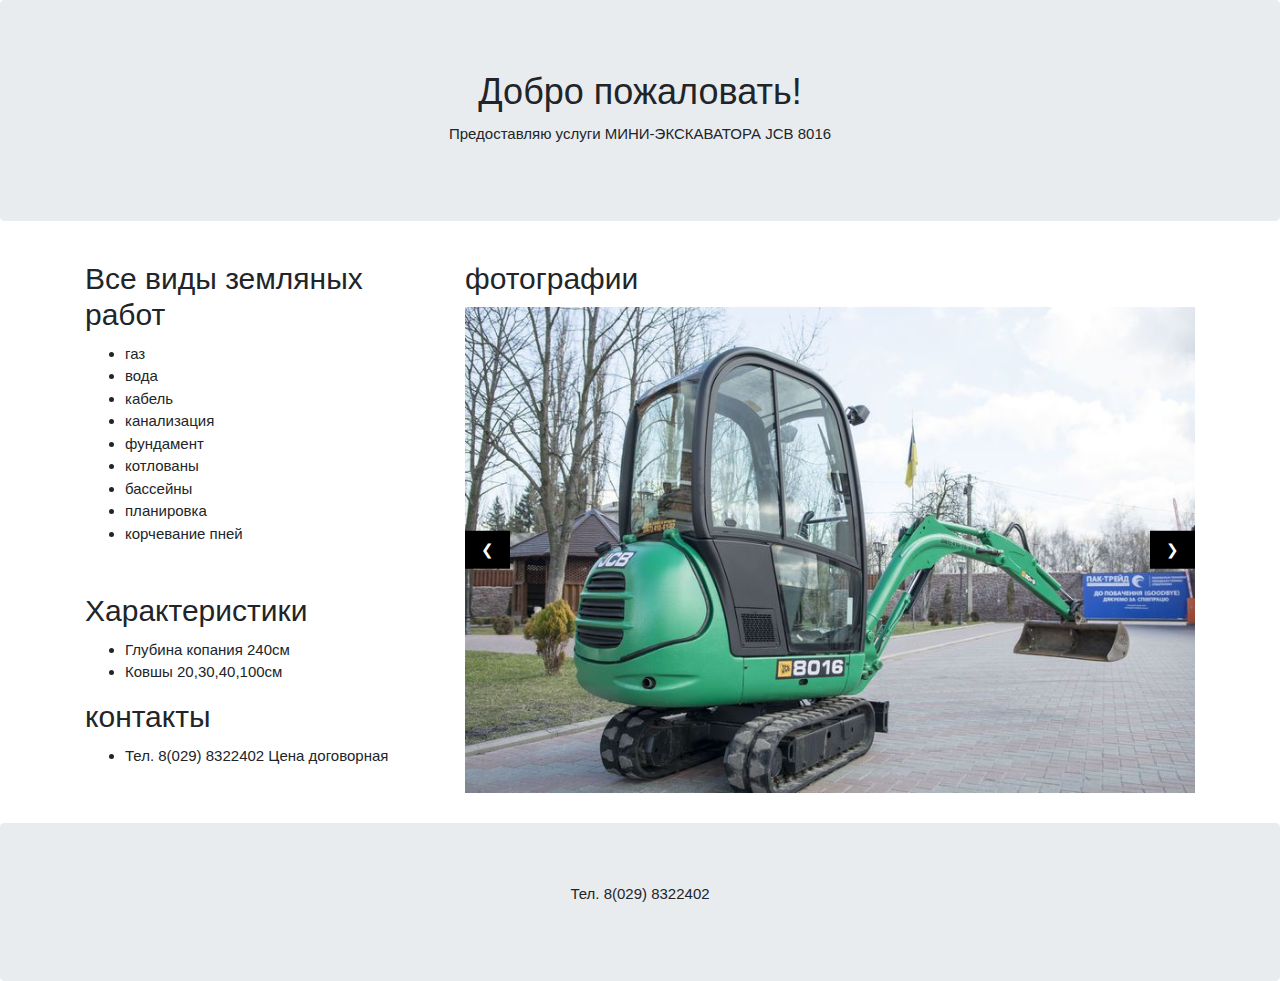
==== index.html @ a3a2afa6 "Changed file name" ====
<!DOCTYPE html>
<html lang="en">
<head>
  <title>УСЛУГИ МИНИ-ЭКСКАВАТОРА</title>
  <meta charset="utf-8">
  <meta name="viewport" content="width=device-width, initial-scale=1">
  <link rel="stylesheet" href="https://maxcdn.bootstrapcdn.com/bootstrap/4.1.0/css/bootstrap.min.css">
  <link rel="stylesheet" href="https://www.w3schools.com/w3css/4/w3.css">
  <link rel="stylesheet" href="https://www.w3schools.com/w3css/4/w3.css">
  <link rel="stylesheet" href="https://www.w3schools.com/lib/w3-colors-flat.css">
  <script src="https://ajax.googleapis.com/ajax/libs/jquery/3.3.1/jquery.min.js"></script>
  <script src="https://cdnjs.cloudflare.com/ajax/libs/popper.js/1.14.0/umd/popper.min.js"></script>
  <script src="https://maxcdn.bootstrapcdn.com/bootstrap/4.1.0/js/bootstrap.min.js"></script>

  <style>
  .img_style {
      max-width:280px;
      max-height: auto;
  }
  </style>
</head>
<body>

<div class="w3-flat-wet-asphalt jumbotron text-center" style="margin-bottom:0">
  <h1>Добро пожаловать!</h1>
  <p>Предоставляю услуги МИНИ-ЭКСКАВАТОРА JCB 8016</p> 
</div>

<div class="container" style="margin-top:30px; margin-bottom: 30px;">
  <div class="row">
    <div class="col-sm-4">
      <h2>Все виды земляных работ</h2>
      <ul>   
        <li>газ</li>
        <li>вода</li>
        <li>кабель</li>
        <li>канализация</li>
        <li>фундамент</li>
        <li>котлованы</li>
        <li>бассейны</li>
        <li>планировка</li>
        <li>корчевание пней</li>
      </ul>
      <br/>
      <h2>Характеристики</h2>
      <ul>
        <li>Глубина копания 240см</li>
        <li>Ковшы 20,30,40,100см  </li>
      </ul>
      <h2>контакты</h2>
      <ul>
        <li>Тел. 8(029) 8322402 Цена договорная</li>        
      </ul>



      <hr class="d-sm-none">
    </div>
    <div class="col-sm-8">
      <h2>фотографии</h2>
    <div class="w3-content w3-display-container">
      <img class="mySlides" src="img/kraniukas.jpg" style="width:100%">
      <img class="mySlides" src="img/2.jpg" style="width:100%">
      <img class="mySlides" src="img/3.jpg" style="width:100%">
      <img class="mySlides" src="img/4.jpg" style="width:100%">
      <img class="mySlides" src="img/5.jpg" style="width:100%">
      <img class="mySlides" src="img/6.jpg" style="width:100%">
      <img class="mySlides" src="img/7.jpg" style="width:100%">
      <img class="mySlides" src="img/8.jpg" style="width:100%">
      <img class="mySlides" src="img/9.jpg" style="width:100%">
      <img class="mySlides" src="img/10.jpg" style="width:100%">
      <img class="mySlides" src="img/11.jpg" style="width:100%">
      <img class="mySlides" src="img/12.jpg" style="width:100%">

      <button class="w3-button w3-black w3-display-left" onclick="plusDivs(-1)">&#10094;</button>
      <button class="w3-button w3-black w3-display-right" onclick="plusDivs(1)">&#10095;</button>
    </div>
    </div>
  </div>
</div>

<div class="w3-flat-wet-asphalt jumbotron text-center" style="margin-bottom:0">
  <p>Тел. 8(029) 8322402</p>
</div>


<script>
  var slideIndex = 1;
  showDivs(slideIndex);

  function plusDivs(n) {
    showDivs(slideIndex += n);
  }

  function showDivs(n) {
    var i;
    var x = document.getElementsByClassName("mySlides");
    if (n > x.length) {slideIndex = 1}    
    if (n < 1) {slideIndex = x.length}
    for (i = 0; i < x.length; i++) {
       x[i].style.display = "none";  
    }
    x[slideIndex-1].style.display = "block";  
  }
</script>

</body>
</html>
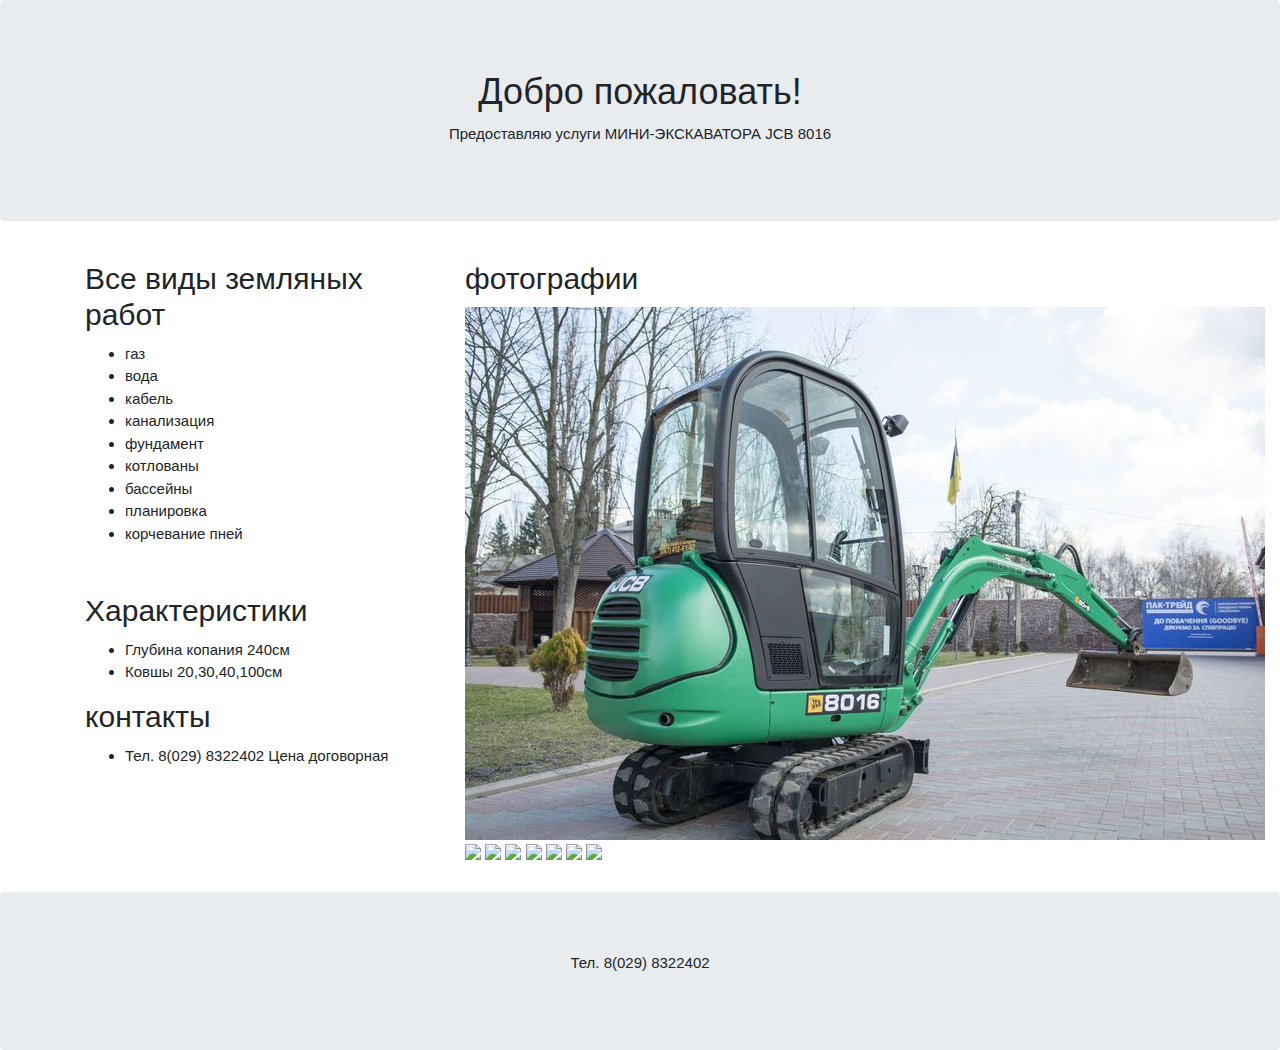
==== commit fb016f7d: "FIX" ====
--- a/index.html
+++ b/index.html
@@ -7,17 +7,11 @@
   <link rel="stylesheet" href="https://maxcdn.bootstrapcdn.com/bootstrap/4.1.0/css/bootstrap.min.css">
   <link rel="stylesheet" href="https://www.w3schools.com/w3css/4/w3.css">
   <link rel="stylesheet" href="https://www.w3schools.com/w3css/4/w3.css">
+  <link rel="stylesheet" type="text/css" href="styles/style.css">
   <link rel="stylesheet" href="https://www.w3schools.com/lib/w3-colors-flat.css">
   <script src="https://ajax.googleapis.com/ajax/libs/jquery/3.3.1/jquery.min.js"></script>
   <script src="https://cdnjs.cloudflare.com/ajax/libs/popper.js/1.14.0/umd/popper.min.js"></script>
   <script src="https://maxcdn.bootstrapcdn.com/bootstrap/4.1.0/js/bootstrap.min.js"></script>
-
-  <style>
-  .img_style {
-      max-width:280px;
-      max-height: auto;
-  }
-  </style>
 </head>
 <body>
 
@@ -57,24 +51,15 @@
       <hr class="d-sm-none">
     </div>
     <div class="col-sm-8">
-      <h2>фотографии</h2>
-    <div class="w3-content w3-display-container">
-      <img class="mySlides" src="img/kraniukas.jpg" style="width:100%">
-      <img class="mySlides" src="img/2.jpg" style="width:100%">
-      <img class="mySlides" src="img/3.jpg" style="width:100%">
-      <img class="mySlides" src="img/4.jpg" style="width:100%">
-      <img class="mySlides" src="img/5.jpg" style="width:100%">
-      <img class="mySlides" src="img/6.jpg" style="width:100%">
-      <img class="mySlides" src="img/7.jpg" style="width:100%">
-      <img class="mySlides" src="img/8.jpg" style="width:100%">
-      <img class="mySlides" src="img/9.jpg" style="width:100%">
-      <img class="mySlides" src="img/10.jpg" style="width:100%">
-      <img class="mySlides" src="img/11.jpg" style="width:100%">
-      <img class="mySlides" src="img/12.jpg" style="width:100%">
-
-      <button class="w3-button w3-black w3-display-left" onclick="plusDivs(-1)">&#10094;</button>
-      <button class="w3-button w3-black w3-display-right" onclick="plusDivs(1)">&#10095;</button>
-    </div>
+      <h2>фотографии</h2>      
+    <img src="img/kraniukas.jpg" class="img_style"/>
+    <img src="img/kraniukas_2.jpg" class="img_style"/>
+    <img src="img/6.jpg" class="img_style"/>
+    <img src="img/15.jpg" class="img_style"/>
+    <img src="img/4.jpg" class="img_style"/>
+    <img src="img/7.jpg" class="img_style"/>
+    <img src="img/8.jpg" class="img_style"/>
+    <img src="img/9.jpg" class="img_style"/>
     </div>
   </div>
 </div>
@@ -83,27 +68,8 @@
   <p>Тел. 8(029) 8322402</p>
 </div>
 
-
-<script>
-  var slideIndex = 1;
-  showDivs(slideIndex);
-
-  function plusDivs(n) {
-    showDivs(slideIndex += n);
-  }
-
-  function showDivs(n) {
-    var i;
-    var x = document.getElementsByClassName("mySlides");
-    if (n > x.length) {slideIndex = 1}    
-    if (n < 1) {slideIndex = x.length}
-    for (i = 0; i < x.length; i++) {
-       x[i].style.display = "none";  
-    }
-    x[slideIndex-1].style.display = "block";  
-  }
-</script>
-
 </body>
 </html>
 
+
+
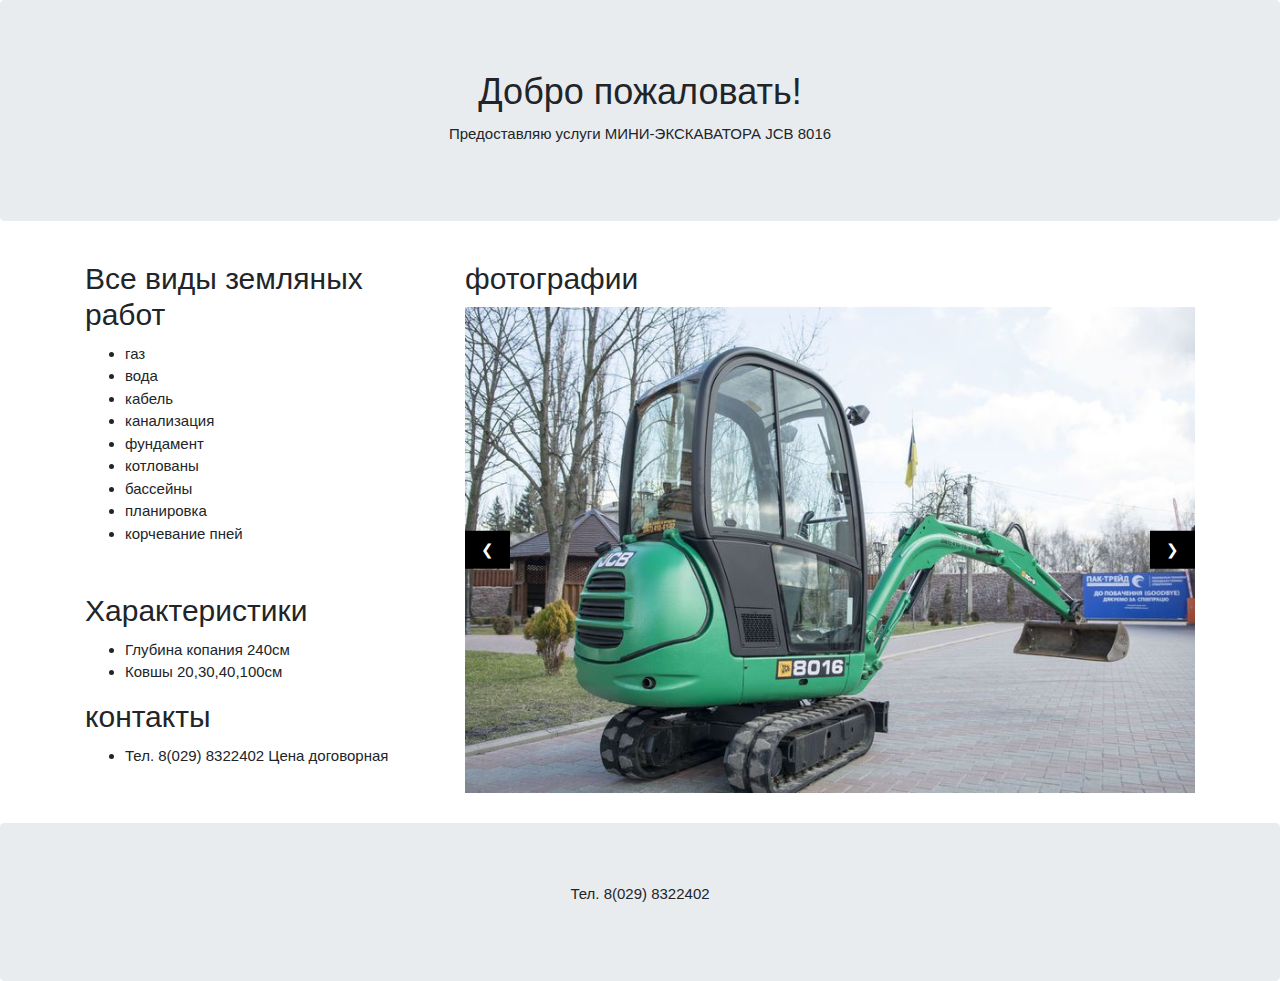
==== commit b6777688: "FIX" ====
--- a/index.html
+++ b/index.html
@@ -7,11 +7,17 @@
   <link rel="stylesheet" href="https://maxcdn.bootstrapcdn.com/bootstrap/4.1.0/css/bootstrap.min.css">
   <link rel="stylesheet" href="https://www.w3schools.com/w3css/4/w3.css">
   <link rel="stylesheet" href="https://www.w3schools.com/w3css/4/w3.css">
-  <link rel="stylesheet" type="text/css" href="styles/style.css">
   <link rel="stylesheet" href="https://www.w3schools.com/lib/w3-colors-flat.css">
   <script src="https://ajax.googleapis.com/ajax/libs/jquery/3.3.1/jquery.min.js"></script>
   <script src="https://cdnjs.cloudflare.com/ajax/libs/popper.js/1.14.0/umd/popper.min.js"></script>
   <script src="https://maxcdn.bootstrapcdn.com/bootstrap/4.1.0/js/bootstrap.min.js"></script>
+
+  <style>
+  .img_style {
+      max-width:280px;
+      max-height: auto;
+  }
+  </style>
 </head>
 <body>
 
@@ -51,15 +57,24 @@
       <hr class="d-sm-none">
     </div>
     <div class="col-sm-8">
-      <h2>фотографии</h2>      
-    <img src="img/kraniukas.jpg" class="img_style"/>
-    <img src="img/kraniukas_2.jpg" class="img_style"/>
-    <img src="img/6.jpg" class="img_style"/>
-    <img src="img/15.jpg" class="img_style"/>
-    <img src="img/4.jpg" class="img_style"/>
-    <img src="img/7.jpg" class="img_style"/>
-    <img src="img/8.jpg" class="img_style"/>
-    <img src="img/9.jpg" class="img_style"/>
+      <h2>фотографии</h2>
+    <div class="w3-content w3-display-container">
+      <img class="mySlides" src="img/kraniukas.jpg" style="width:100%">
+      <img class="mySlides" src="img/2.jpg" style="width:100%">
+      <img class="mySlides" src="img/3.jpg" style="width:100%">
+      <img class="mySlides" src="img/4.jpg" style="width:100%">
+      <img class="mySlides" src="img/5.jpg" style="width:100%">
+      <img class="mySlides" src="img/6.jpg" style="width:100%">
+      <img class="mySlides" src="img/7.jpg" style="width:100%">
+      <img class="mySlides" src="img/8.jpg" style="width:100%">
+      <img class="mySlides" src="img/9.jpg" style="width:100%">
+      <img class="mySlides" src="img/10.jpg" style="width:100%">
+      <img class="mySlides" src="img/11.jpg" style="width:100%">
+      <img class="mySlides" src="img/12.jpg" style="width:100%">
+
+      <button class="w3-button w3-black w3-display-left" onclick="plusDivs(-1)">&#10094;</button>
+      <button class="w3-button w3-black w3-display-right" onclick="plusDivs(1)">&#10095;</button>
+    </div>
     </div>
   </div>
 </div>
@@ -68,8 +83,24 @@
   <p>Тел. 8(029) 8322402</p>
 </div>
 
+
+<script>
+  var slideIndex = 1;
+  showDivs(slideIndex);
+  function plusDivs(n) {
+    showDivs(slideIndex += n);
+  }
+  function showDivs(n) {
+    var i;
+    var x = document.getElementsByClassName("mySlides");
+    if (n > x.length) {slideIndex = 1}    
+    if (n < 1) {slideIndex = x.length}
+    for (i = 0; i < x.length; i++) {
+       x[i].style.display = "none";  
+    }
+    x[slideIndex-1].style.display = "block";  
+  }
+</script>
+
 </body>
-</html>
-
-
-
+</html>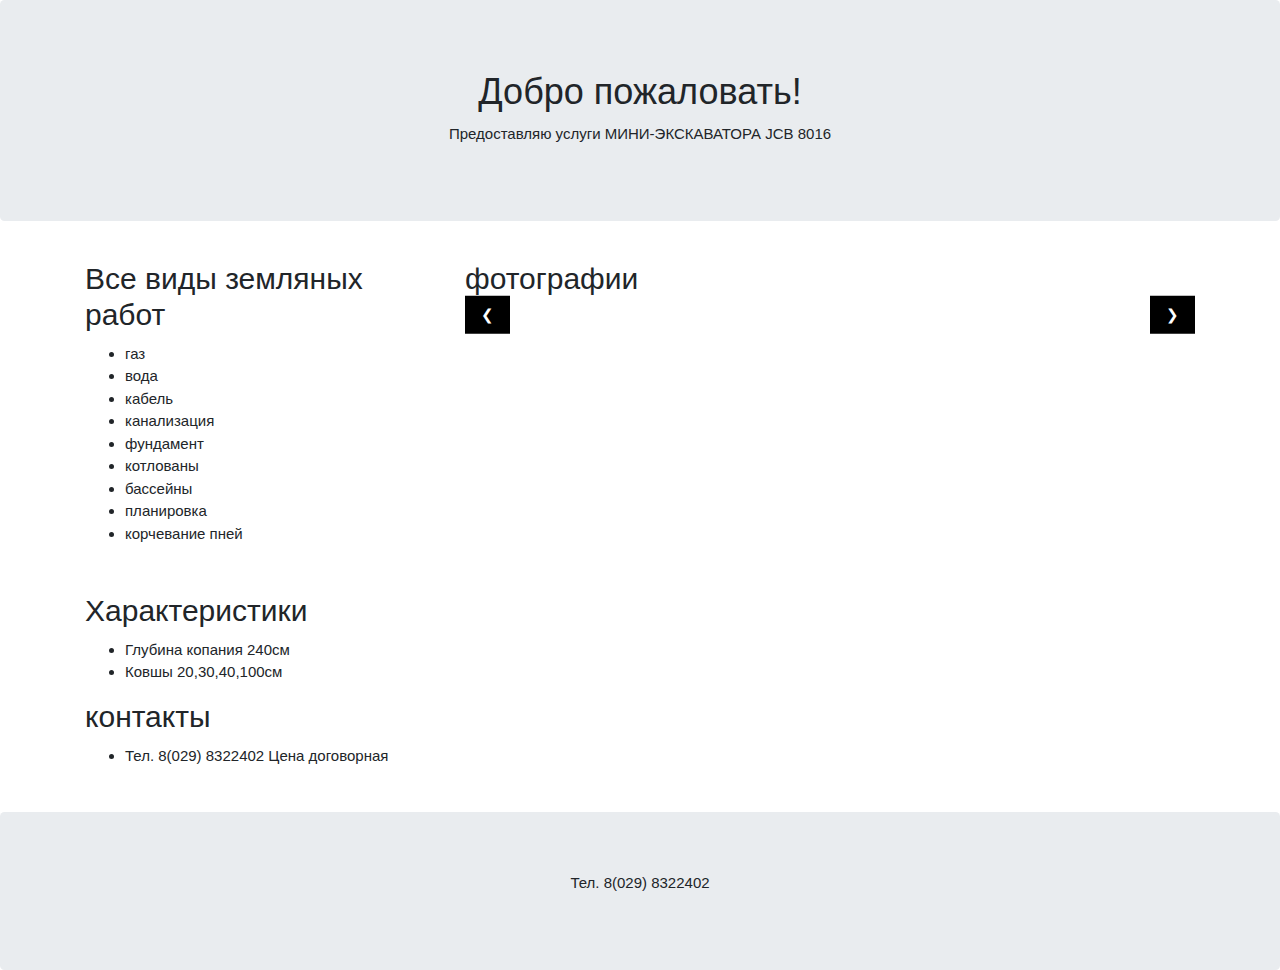
==== commit 7e2d9121: "FIX" ====
--- a/index.html
+++ b/index.html
@@ -59,18 +59,18 @@
     <div class="col-sm-8">
       <h2>фотографии</h2>
     <div class="w3-content w3-display-container">
-      <img class="mySlides" src="img/kraniukas.jpg" style="width:100%">
-      <img class="mySlides" src="img/2.jpg" style="width:100%">
-      <img class="mySlides" src="img/3.jpg" style="width:100%">
-      <img class="mySlides" src="img/4.jpg" style="width:100%">
-      <img class="mySlides" src="img/5.jpg" style="width:100%">
+      <img class="mySlides" src="https://github.com/tbanevicius/tbanevicius.github.io/blob/master/img/kraniukas.JPG" style="width:100%">
+      <img class="mySlides" src="https://github.com/tbanevicius/tbanevicius.github.io/blob/master/img/5.JPG" style="width:100%">
+      <img class="mySlides" src="https://github.com/tbanevicius/tbanevicius.github.io/blob/master/img/6.JPG" style="width:100%">
+      <img class="mySlides" src="https://github.com/tbanevicius/tbanevicius.github.io/blob/master/img/7.JPG" style="width:100%">
+<!--       <img class="mySlides" src="img/5.jpg" style="width:100%">
       <img class="mySlides" src="img/6.jpg" style="width:100%">
       <img class="mySlides" src="img/7.jpg" style="width:100%">
       <img class="mySlides" src="img/8.jpg" style="width:100%">
       <img class="mySlides" src="img/9.jpg" style="width:100%">
       <img class="mySlides" src="img/10.jpg" style="width:100%">
       <img class="mySlides" src="img/11.jpg" style="width:100%">
-      <img class="mySlides" src="img/12.jpg" style="width:100%">
+      <img class="mySlides" src="img/12.jpg" style="width:100%"> -->
 
       <button class="w3-button w3-black w3-display-left" onclick="plusDivs(-1)">&#10094;</button>
       <button class="w3-button w3-black w3-display-right" onclick="plusDivs(1)">&#10095;</button>
